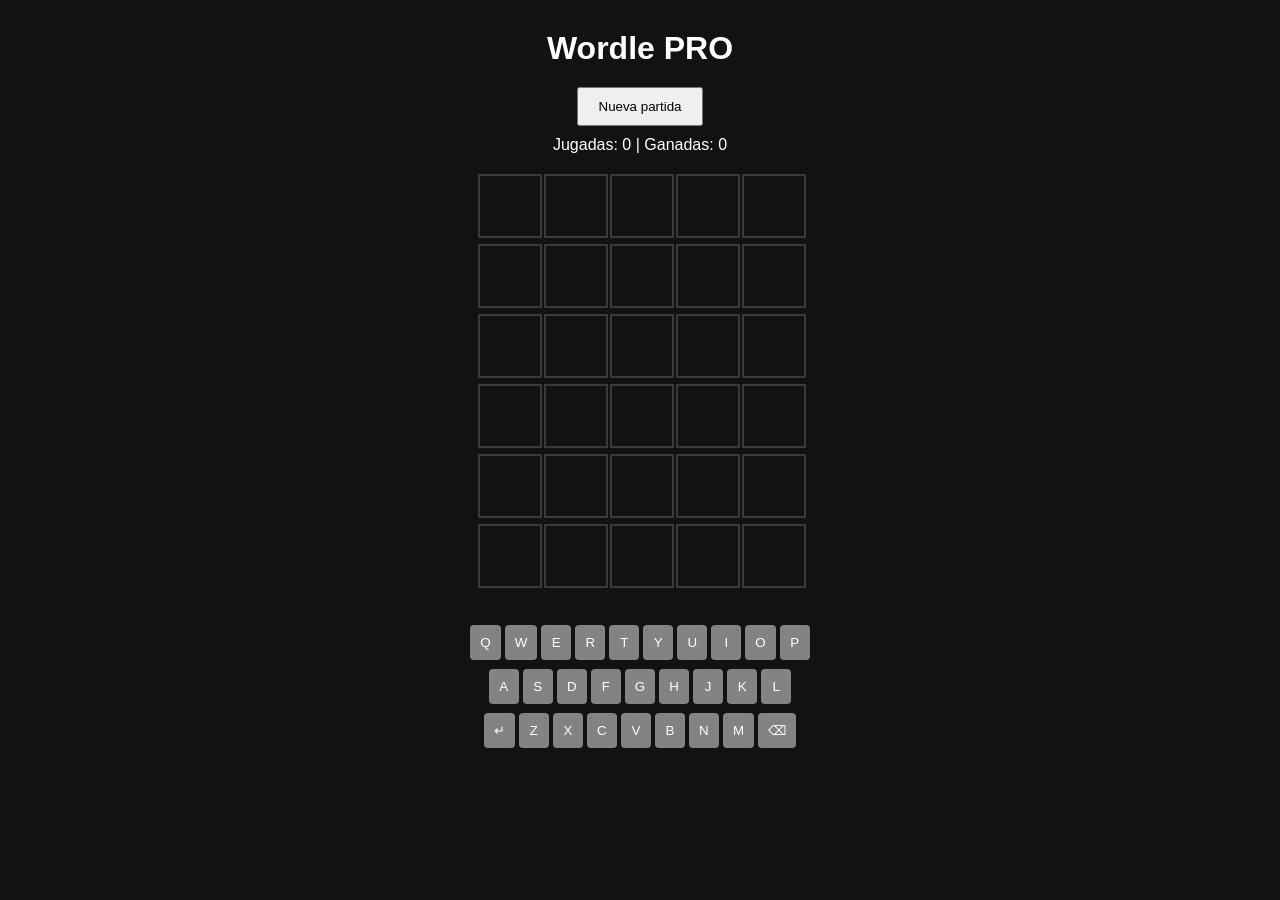
==== Proyecto wordle/index.html @ 148c25d2 "Add files via upload" ====
<!DOCTYPE html>
<html lang="es">
<head>
  <meta charset="UTF-8">
  <title>Wordle PRO</title>
  <style>
    body { font-family: Arial, sans-serif; background:#121213; color:white; display:flex; flex-direction:column; align-items:center; margin:0; padding:20px; }
    h1 { margin:10px; }

    #tablero { display:grid; grid-template-rows:repeat(6,1fr); gap:6px; margin:20px 0; }
    .fila { display:grid; grid-template-columns:repeat(5,60px); gap:6px; }

    .celda {
      width:60px; height:60px; border:2px solid #3a3a3c;
      display:flex; justify-content:center; align-items:center;
      font-size:2rem; font-weight:bold; text-transform:uppercase;
      transition: transform 0.3s;
    }

    .flip { transform: rotateX(360deg); }

    .verde { background:#6aaa64; border:none; }
    .amarillo { background:#c9b458; border:none; }
    .gris { background:#3a3a3c; border:none; }

    #teclado { margin-top:10px; }
    .fila-teclado { display:flex; justify-content:center; margin:5px; }

    .tecla {
      margin:2px; padding:10px; min-width:30px;
      background:#818384; border:none; border-radius:4px;
      color:white; cursor:pointer;
    }

    .tecla.verde { background:#6aaa64; }
    .tecla.amarillo { background:#c9b458; }
    .tecla.gris { background:#3a3a3c; }

    button { padding:10px 20px; margin:10px; cursor:pointer; }
  </style>
</head>
<body>

<h1>Wordle PRO</h1>
<button onclick="reiniciarJuego()">Nueva partida</button>
<div id="stats"></div>

<div id="tablero"></div>
<div id="teclado"></div>

<script>
let palabras = [];
let palabraSecreta = "";
let filaActual = 0;
let letraActual = 0;
let juegoActivo = true;

const tablero = document.getElementById("tablero");
const teclado = document.getElementById("teclado");

// --- ESTADÍSTICAS ---
let stats = JSON.parse(localStorage.getItem("wordleStats")) || { jugadas:0, ganadas:0 };
function actualizarStats() {
  document.getElementById("stats").innerText = `Jugadas: ${stats.jugadas} | Ganadas: ${stats.ganadas}`;
}

// --- CARGAR PALABRAS ---
async function cargarPalabras() {
  const res = await fetch("palabras_castellano_5_letras.json");
  palabras = await res.json();
}

// --- TABLERO ---
function crearTablero() {
  tablero.innerHTML = "";
  for (let i=0;i<6;i++){
    const fila = document.createElement("div");
    fila.className="fila";
    for (let j=0;j<5;j++){
      const celda = document.createElement("div");
      celda.className="celda";
      fila.appendChild(celda);
    }
    tablero.appendChild(fila);
  }
}

// --- TECLADO ---
function crearTeclado(){
  teclado.innerHTML="";
  const filas = [
    ["Q","W","E","R","T","Y","U","I","O","P"],
    ["A","S","D","F","G","H","J","K","L"],
    ["↵","Z","X","C","V","B","N","M","⌫"]
  ];

  filas.forEach(f=>{
    const fila = document.createElement("div");
    fila.className="fila-teclado";

    f.forEach(letra=>{
      const tecla = document.createElement("button");
      tecla.className="tecla";
      tecla.textContent = letra;
      tecla.id = "tecla-" + letra;

      tecla.onclick = ()=>{
        if(letra==="↵") enviarIntento();
        else if(letra==="⌫") borrarLetra();
        else escribirLetra(letra);
      };

      fila.appendChild(tecla);
    });

    teclado.appendChild(fila);
  });
}

// --- PINTAR TECLAS ---
function pintarTecla(letra, estado) {
  const tecla = document.getElementById("tecla-" + letra);
  if (!tecla) return;

  if (estado === "verde") {
    tecla.classList.remove("amarillo","gris");
    tecla.classList.add("verde");
  } else if (estado === "amarillo") {
    if (!tecla.classList.contains("verde")) {
      tecla.classList.remove("gris");
      tecla.classList.add("amarillo");
    }
  } else {
    if (!tecla.classList.contains("verde") && !tecla.classList.contains("amarillo")) {
      tecla.classList.add("gris");
    }
  }
}

// --- JUEGO ---
function elegirPalabra(){
  palabraSecreta = palabras[Math.floor(Math.random()*palabras.length)];
}

function reiniciarJuego(){
  location.reload();
}

function escribirLetra(letra){
  if(!juegoActivo||letraActual>=5) return;
  const fila = tablero.children[filaActual];
  fila.children[letraActual].textContent = letra;
  letraActual++;
}

function borrarLetra(){
  if(letraActual<=0) return;
  letraActual--;
  tablero.children[filaActual].children[letraActual].textContent="";
}

function enviarIntento(){
  if(letraActual<5) return;

  const fila = tablero.children[filaActual];
  let intento="";
  for(let i=0;i<5;i++) intento+=fila.children[i].textContent;

  if(!palabras.includes(intento)){
    alert("Palabra no válida");
    return;
  }

  comprobarIntento(intento,fila);

  if(intento===palabraSecreta){
    alert("¡Ganaste!");
    stats.jugadas++; stats.ganadas++;
    localStorage.setItem("wordleStats",JSON.stringify(stats));
    juegoActivo=false;
    actualizarStats();
    return;
  }

  filaActual++; letraActual=0;

  if(filaActual===6){
    alert("Perdiste: "+palabraSecreta);
    stats.jugadas++;
    localStorage.setItem("wordleStats",JSON.stringify(stats));
    juegoActivo=false;
    actualizarStats();
  }
}

function comprobarIntento(intento,fila){
  for(let i=0;i<5;i++){
    const letra=intento[i];
    const celda=fila.children[i];

    setTimeout(()=>{
      celda.classList.add("flip");

      if(letra===palabraSecreta[i]){
        celda.classList.add("verde");
        pintarTecla(letra,"verde");
      }
      else if(palabraSecreta.includes(letra)){
        celda.classList.add("amarillo");
        pintarTecla(letra,"amarillo");
      }
      else{
        celda.classList.add("gris");
        pintarTecla(letra,"gris");
      }

    }, i*300);
  }
}

// --- TECLADO FÍSICO ---
document.addEventListener("keydown",e=>{
  if(!juegoActivo) return;

  if(e.key==="Enter") enviarIntento();
  else if(e.key==="Backspace") borrarLetra();
  else if(/^[a-zA-ZñÑ]$/.test(e.key)) escribirLetra(e.key.toUpperCase());
});

// --- INICIO ---
async function iniciar(){
  await cargarPalabras();
  crearTablero(); crearTeclado(); elegirPalabra(); actualizarStats();
}

iniciar();
</script>

</body>
</html>
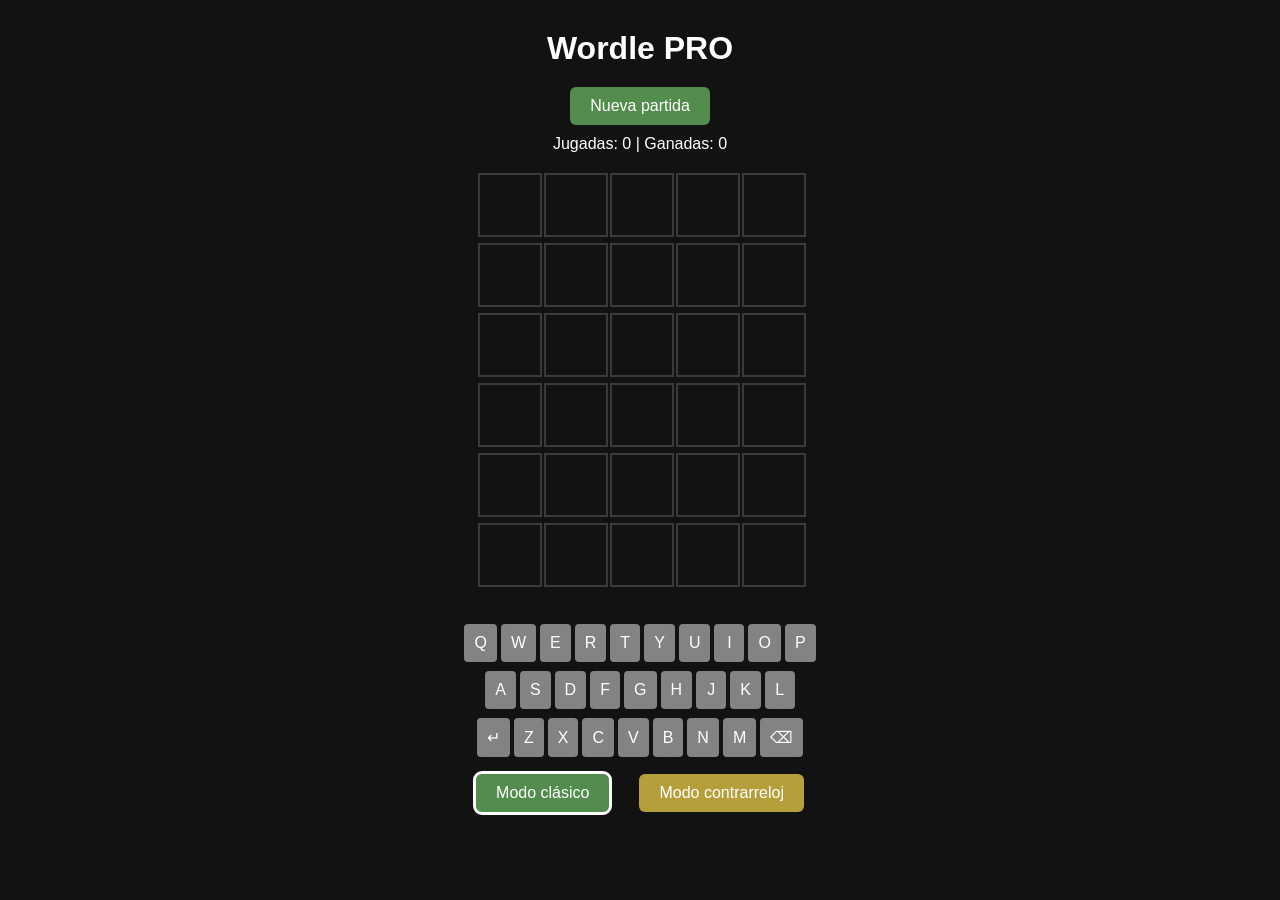
==== commit 88d78ba9: "Add files via upload" ====
--- a/Proyecto wordle/index.html
+++ b/Proyecto wordle/index.html
@@ -6,235 +6,48 @@
   <style>
     body { font-family: Arial, sans-serif; background:#121213; color:white; display:flex; flex-direction:column; align-items:center; margin:0; padding:20px; }
     h1 { margin:10px; }
-
     #tablero { display:grid; grid-template-rows:repeat(6,1fr); gap:6px; margin:20px 0; }
     .fila { display:grid; grid-template-columns:repeat(5,60px); gap:6px; }
-
     .celda {
       width:60px; height:60px; border:2px solid #3a3a3c;
       display:flex; justify-content:center; align-items:center;
       font-size:2rem; font-weight:bold; text-transform:uppercase;
       transition: transform 0.3s;
     }
-
     .flip { transform: rotateX(360deg); }
-
     .verde { background:#6aaa64; border:none; }
     .amarillo { background:#c9b458; border:none; }
     .gris { background:#3a3a3c; border:none; }
-
     #teclado { margin-top:10px; }
     .fila-teclado { display:flex; justify-content:center; margin:5px; }
-
     .tecla {
       margin:2px; padding:10px; min-width:30px;
       background:#818384; border:none; border-radius:4px;
       color:white; cursor:pointer;
     }
-
     .tecla.verde { background:#6aaa64; }
     .tecla.amarillo { background:#c9b458; }
     .tecla.gris { background:#3a3a3c; }
-
-    button { padding:10px 20px; margin:10px; cursor:pointer; }
+    button { padding:10px 20px; margin:10px; cursor:pointer; border:none; border-radius:6px; background:#538d4e; color:white; font-size:1rem; }
+    button:hover { opacity:0.9; }
+    #botones-modo { display:flex; gap:10px; }
+    #btn-clasico { background:#538d4e; }
+    #btn-contrarreloj { background:#b59f3b; }
+    #btn-clasico.activo { outline: 3px solid white; }
+    #btn-contrarreloj.activo { outline: 3px solid white; }
   </style>
 </head>
 <body>
-
 <h1>Wordle PRO</h1>
-<button onclick="reiniciarJuego()">Nueva partida</button>
+<button onclick="nuevaPartida()">Nueva partida</button>
 <div id="stats"></div>
-
 <div id="tablero"></div>
 <div id="teclado"></div>
-
-<script>
-let palabras = [];
-let palabraSecreta = "";
-let filaActual = 0;
-let letraActual = 0;
-let juegoActivo = true;
-
-const tablero = document.getElementById("tablero");
-const teclado = document.getElementById("teclado");
-
-// --- ESTADÍSTICAS ---
-let stats = JSON.parse(localStorage.getItem("wordleStats")) || { jugadas:0, ganadas:0 };
-function actualizarStats() {
-  document.getElementById("stats").innerText = `Jugadas: ${stats.jugadas} | Ganadas: ${stats.ganadas}`;
-}
-
-// --- CARGAR PALABRAS ---
-async function cargarPalabras() {
-  const res = await fetch("palabras_castellano_5_letras.json");
-  palabras = await res.json();
-}
-
-// --- TABLERO ---
-function crearTablero() {
-  tablero.innerHTML = "";
-  for (let i=0;i<6;i++){
-    const fila = document.createElement("div");
-    fila.className="fila";
-    for (let j=0;j<5;j++){
-      const celda = document.createElement("div");
-      celda.className="celda";
-      fila.appendChild(celda);
-    }
-    tablero.appendChild(fila);
-  }
-}
-
-// --- TECLADO ---
-function crearTeclado(){
-  teclado.innerHTML="";
-  const filas = [
-    ["Q","W","E","R","T","Y","U","I","O","P"],
-    ["A","S","D","F","G","H","J","K","L"],
-    ["↵","Z","X","C","V","B","N","M","⌫"]
-  ];
-
-  filas.forEach(f=>{
-    const fila = document.createElement("div");
-    fila.className="fila-teclado";
-
-    f.forEach(letra=>{
-      const tecla = document.createElement("button");
-      tecla.className="tecla";
-      tecla.textContent = letra;
-      tecla.id = "tecla-" + letra;
-
-      tecla.onclick = ()=>{
-        if(letra==="↵") enviarIntento();
-        else if(letra==="⌫") borrarLetra();
-        else escribirLetra(letra);
-      };
-
-      fila.appendChild(tecla);
-    });
-
-    teclado.appendChild(fila);
-  });
-}
-
-// --- PINTAR TECLAS ---
-function pintarTecla(letra, estado) {
-  const tecla = document.getElementById("tecla-" + letra);
-  if (!tecla) return;
-
-  if (estado === "verde") {
-    tecla.classList.remove("amarillo","gris");
-    tecla.classList.add("verde");
-  } else if (estado === "amarillo") {
-    if (!tecla.classList.contains("verde")) {
-      tecla.classList.remove("gris");
-      tecla.classList.add("amarillo");
-    }
-  } else {
-    if (!tecla.classList.contains("verde") && !tecla.classList.contains("amarillo")) {
-      tecla.classList.add("gris");
-    }
-  }
-}
-
-// --- JUEGO ---
-function elegirPalabra(){
-  palabraSecreta = palabras[Math.floor(Math.random()*palabras.length)];
-}
-
-function reiniciarJuego(){
-  location.reload();
-}
-
-function escribirLetra(letra){
-  if(!juegoActivo||letraActual>=5) return;
-  const fila = tablero.children[filaActual];
-  fila.children[letraActual].textContent = letra;
-  letraActual++;
-}
-
-function borrarLetra(){
-  if(letraActual<=0) return;
-  letraActual--;
-  tablero.children[filaActual].children[letraActual].textContent="";
-}
-
-function enviarIntento(){
-  if(letraActual<5) return;
-
-  const fila = tablero.children[filaActual];
-  let intento="";
-  for(let i=0;i<5;i++) intento+=fila.children[i].textContent;
-
-  if(!palabras.includes(intento)){
-    alert("Palabra no válida");
-    return;
-  }
-
-  comprobarIntento(intento,fila);
-
-  if(intento===palabraSecreta){
-    alert("¡Ganaste!");
-    stats.jugadas++; stats.ganadas++;
-    localStorage.setItem("wordleStats",JSON.stringify(stats));
-    juegoActivo=false;
-    actualizarStats();
-    return;
-  }
-
-  filaActual++; letraActual=0;
-
-  if(filaActual===6){
-    alert("Perdiste: "+palabraSecreta);
-    stats.jugadas++;
-    localStorage.setItem("wordleStats",JSON.stringify(stats));
-    juegoActivo=false;
-    actualizarStats();
-  }
-}
-
-function comprobarIntento(intento,fila){
-  for(let i=0;i<5;i++){
-    const letra=intento[i];
-    const celda=fila.children[i];
-
-    setTimeout(()=>{
-      celda.classList.add("flip");
-
-      if(letra===palabraSecreta[i]){
-        celda.classList.add("verde");
-        pintarTecla(letra,"verde");
-      }
-      else if(palabraSecreta.includes(letra)){
-        celda.classList.add("amarillo");
-        pintarTecla(letra,"amarillo");
-      }
-      else{
-        celda.classList.add("gris");
-        pintarTecla(letra,"gris");
-      }
-
-    }, i*300);
-  }
-}
-
-// --- TECLADO FÍSICO ---
-document.addEventListener("keydown",e=>{
-  if(!juegoActivo) return;
-
-  if(e.key==="Enter") enviarIntento();
-  else if(e.key==="Backspace") borrarLetra();
-  else if(/^[a-zA-ZñÑ]$/.test(e.key)) escribirLetra(e.key.toUpperCase());
-});
-
-// --- INICIO ---
-async function iniciar(){
-  await cargarPalabras();
-  crearTablero(); crearTeclado(); elegirPalabra(); actualizarStats();
-}
-
-iniciar();
-</script>
-
+<div id="botones-modo">
+  <button id="btn-clasico" onclick="activarModoClasico()">Modo clásico</button>
+  <button id="btn-contrarreloj" onclick="activarContrarreloj()">Modo contrarreloj</button>
+</div>
+<div id="timer"></div>
+<script src="script.js"></script>
 </body>
 </html>
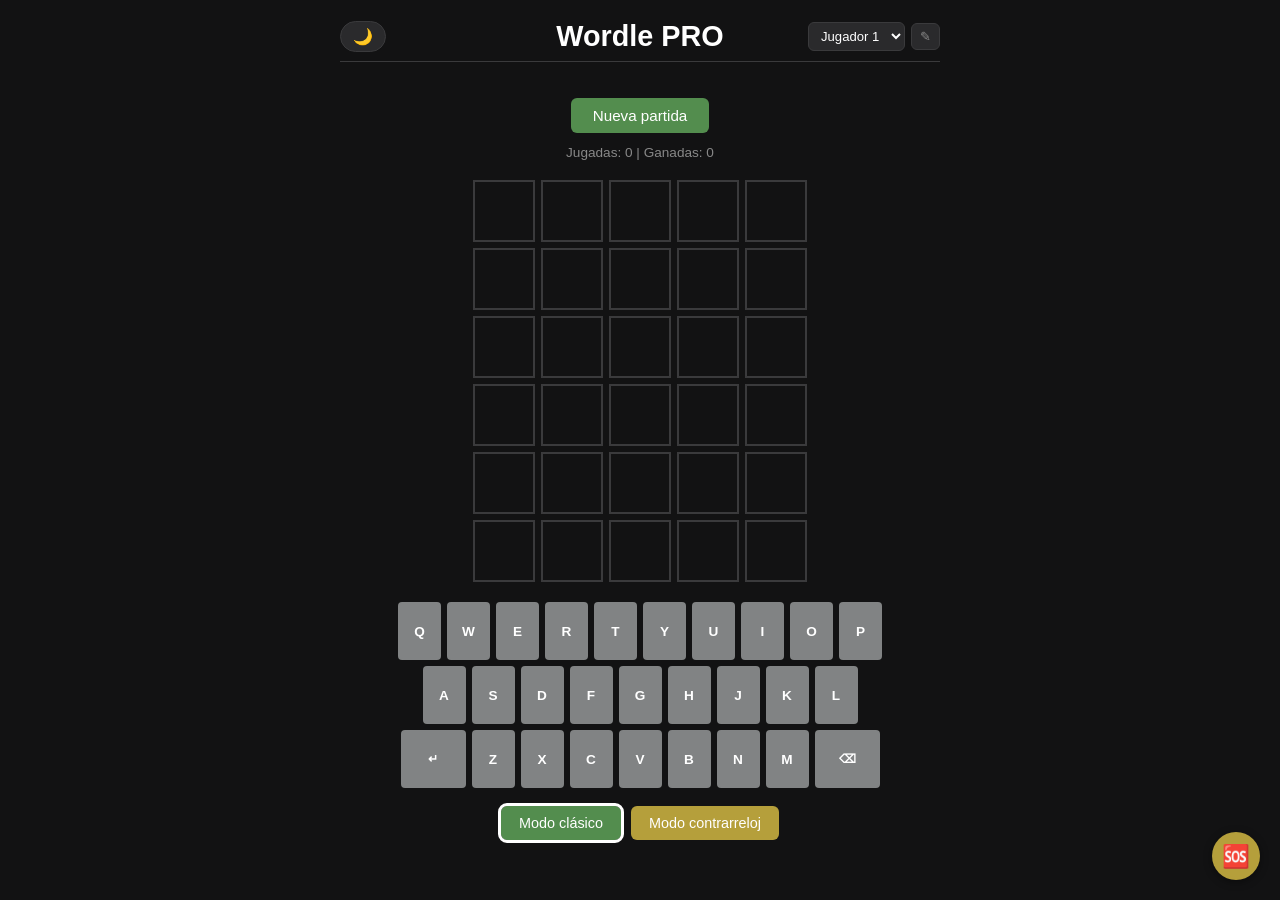
==== commit ff76ea65: "Add files via upload" ====
--- a/Proyecto wordle/index.html
+++ b/Proyecto wordle/index.html
@@ -1,53 +1,374 @@
 <!DOCTYPE html>
-<html lang="es">
+<html lang="es" data-tema="noche">
 <head>
   <meta charset="UTF-8">
+  <meta name="viewport" content="width=device-width, initial-scale=1.0">
   <title>Wordle PRO</title>
   <style>
-    body { font-family: Arial, sans-serif; background:#121213; color:white; display:flex; flex-direction:column; align-items:center; margin:0; padding:20px; }
-    h1 { margin:10px; }
-    #tablero { display:grid; grid-template-rows:repeat(6,1fr); gap:6px; margin:20px 0; }
-    .fila { display:grid; grid-template-columns:repeat(5,60px); gap:6px; }
+
+    /* ── Variables de tema ───────────────────────────────────────── */
+    :root {
+      --bg:          #121213;
+      --bg2:         #1a1a1b;
+      --texto:       #ffffff;
+      --texto-suave: #888888;
+      --borde:       #3a3a3c;
+      --tecla-bg:    #818384;
+      --btn-bg:      #2a2a2c;
+      --btn-hover:   #3a3a3c;
+    }
+
+    [data-tema="dia"] {
+      --bg:          #ebd9ce;
+      --bg2:         #ffffff;
+      --texto:       #121213;
+      --texto-suave: #666666;
+      --borde:       #3a3d41;
+      --tecla-bg:    #c5b7b3;
+      --btn-bg:      #e9e9e9;
+      --btn-hover:   #d3d6da;
+    }
+
+    /* ── Reset y base ────────────────────────────────────────────── */
+    *, *::before, *::after { box-sizing: border-box; margin: 0; padding: 0; }
+
+    body {
+      font-family: Arial, sans-serif;
+      background: var(--bg);
+      color: var(--texto);
+      display: flex;
+      flex-direction: column;
+      align-items: center;
+      min-height: 100vh;
+      padding: 12px 16px 24px;
+      transition: background 0.3s, color 0.3s;
+    }
+
+    /* ── Cabecera ────────────────────────────────────────────────── */
+    #cabecera {
+      width: 100%;
+      max-width: 600px;
+      display: grid;
+      grid-template-columns: 1fr auto 1fr;
+      align-items: center;
+      padding: 8px 0;
+      border-bottom: 1px solid var(--borde);
+      margin-bottom: 8px;
+      gap: 8px;
+    }
+
+    /* Botón tema — izquierda */
+    #btn-tema {
+      justify-self: start;
+      background: var(--btn-bg);
+      border: 1px solid var(--borde);
+      border-radius: 20px;
+      padding: 5px 12px;
+      cursor: pointer;
+      font-size: 1rem;
+      color: var(--texto);
+      transition: background 0.3s, border-color 0.3s;
+      white-space: nowrap;
+    }
+    #btn-tema:hover { background: var(--btn-hover); opacity: 1; }
+
+    /* Título — centro */
+    h1 {
+      justify-self: center;
+      font-size: clamp(1.2rem, 5vw, 1.8rem);
+      white-space: nowrap;
+    }
+
+    /* Selector perfil — derecha */
+    #perfil-wrapper {
+      justify-self: end;
+      display: flex;
+      align-items: center;
+      gap: 6px;
+    }
+
+    #perfil-select {
+      background: var(--btn-bg);
+      border: 1px solid var(--borde);
+      border-radius: 6px;
+      color: var(--texto);
+      padding: 5px 8px;
+      font-size: 0.82rem;
+      cursor: pointer;
+      max-width: 110px;
+      transition: background 0.3s, color 0.3s, border-color 0.3s;
+    }
+    #perfil-select option { background: var(--btn-bg); color: var(--texto); }
+
+    #btn-editar-perfil {
+      background: var(--btn-bg);
+      border: 1px solid var(--borde);
+      border-radius: 6px;
+      color: var(--texto-suave);
+      padding: 5px 8px;
+      font-size: 0.82rem;
+      cursor: pointer;
+      white-space: nowrap;
+      transition: background 0.3s, color 0.3s;
+      margin: 0;
+    }
+    #btn-editar-perfil:hover { background: var(--btn-hover); color: var(--texto); opacity: 1; }
+
+    /* ── Estado validación ───────────────────────────────────────── */
+    #ia-estado {
+      font-size: 0.78rem;
+      color: var(--texto-suave);
+      height: 16px;
+      margin: 4px 0;
+      text-align: center;
+    }
+
+    /* ── Stats ───────────────────────────────────────────────────── */
+    #stats {
+      font-size: 0.85rem;
+      color: var(--texto-suave);
+      margin: 4px 0 8px;
+      text-align: center;
+    }
+
+    /* ── Botón nueva partida ─────────────────────────────────────── */
+    #btn-nueva {
+      background: #538d4e;
+      color: white;
+      border: none;
+      border-radius: 6px;
+      padding: 9px 22px;
+      font-size: 0.95rem;
+      cursor: pointer;
+      margin: 4px 0 8px;
+      transition: opacity 0.2s;
+    }
+    #btn-nueva:hover { opacity: 0.88; }
+
+    /* ── Tablero ─────────────────────────────────────────────────── */
+    #tablero {
+      display: grid;
+      grid-template-rows: repeat(6, 1fr);
+      gap: clamp(4px, 1.2vw, 6px);
+      margin: 12px 0;
+    }
+
+    .fila {
+      display: grid;
+      grid-template-columns: repeat(5, var(--celda));
+      gap: clamp(4px, 1.2vw, 6px);
+    }
+
+    /* Tamaño de celda fluido */
+    :root { --celda: clamp(44px, 12vw, 62px); }
+
     .celda {
-      width:60px; height:60px; border:2px solid #3a3a3c;
-      display:flex; justify-content:center; align-items:center;
-      font-size:2rem; font-weight:bold; text-transform:uppercase;
-      transition: transform 0.3s;
-    }
+      width:  var(--celda);
+      height: var(--celda);
+      border: 2px solid var(--borde);
+      display: flex;
+      justify-content: center;
+      align-items: center;
+      font-size: clamp(1.3rem, 5vw, 2rem);
+      font-weight: bold;
+      text-transform: uppercase;
+      transition: transform 0.3s, border-color 0.3s;
+      color: var(--texto);
+      background: transparent;
+    }
+
     .flip { transform: rotateX(360deg); }
-    .verde { background:#6aaa64; border:none; }
-    .amarillo { background:#c9b458; border:none; }
-    .gris { background:#3a3a3c; border:none; }
-    #teclado { margin-top:10px; }
-    .fila-teclado { display:flex; justify-content:center; margin:5px; }
+
+    .verde    { background: #6aaa64 !important; border-color: #6aaa64 !important; color: #fff !important; }
+    .amarillo { background: #c9b458 !important; border-color: #c9b458 !important; color: #fff !important; }
+    .gris     { background: #787c7e !important; border-color: #787c7e !important; color: #fff !important; }
+
+    /* ── Teclado ─────────────────────────────────────────────────── */
+    #teclado { margin-top: 8px; width: 100%; max-width: 500px; }
+
+    .fila-teclado {
+      display: flex;
+      justify-content: center;
+      gap: clamp(3px, 1vw, 6px);
+      margin-bottom: clamp(3px, 1vw, 6px);
+    }
+
     .tecla {
-      margin:2px; padding:10px; min-width:30px;
-      background:#818384; border:none; border-radius:4px;
-      color:white; cursor:pointer;
-    }
-    .tecla.verde { background:#6aaa64; }
-    .tecla.amarillo { background:#c9b458; }
-    .tecla.gris { background:#3a3a3c; }
-    button { padding:10px 20px; margin:10px; cursor:pointer; border:none; border-radius:6px; background:#538d4e; color:white; font-size:1rem; }
-    button:hover { opacity:0.9; }
-    #botones-modo { display:flex; gap:10px; }
-    #btn-clasico { background:#538d4e; }
-    #btn-contrarreloj { background:#b59f3b; }
-    #btn-clasico.activo { outline: 3px solid white; }
-    #btn-contrarreloj.activo { outline: 3px solid white; }
+      flex: 1;
+      max-width: clamp(28px, 8vw, 43px);
+      height: clamp(44px, 10vw, 58px);
+      background: var(--tecla-bg);
+      border: none;
+      border-radius: 4px;
+      color: var(--texto);
+      font-size: clamp(0.65rem, 2.5vw, 0.85rem);
+      font-weight: bold;
+      cursor: pointer;
+      padding: 0;
+      transition: background 0.3s, color 0.3s;
+      display: flex;
+      align-items: center;
+      justify-content: center;
+    }
+
+    /* Teclas anchas: Enter y Borrar */
+    .tecla-ancha {
+      max-width: clamp(42px, 11vw, 65px);
+      font-size: clamp(0.55rem, 2vw, 0.75rem);
+    }
+
+    .tecla.verde    { background: #6aaa64; color: white; }
+    .tecla.amarillo { background: #c9b458; color: white; }
+    .tecla.gris     { background: #787c7e; color: white; }
+
+    /* ── Botones de modo ─────────────────────────────────────────── */
+    #botones-modo {
+      display: flex;
+      gap: 10px;
+      margin: 12px 0 4px;
+      flex-wrap: wrap;
+      justify-content: center;
+    }
+
+    .btn-modo {
+      border: none;
+      border-radius: 6px;
+      padding: 9px 18px;
+      font-size: 0.9rem;
+      cursor: pointer;
+      color: white;
+      transition: opacity 0.2s;
+      margin: 0;
+    }
+    .btn-modo:hover { opacity: 0.88; }
+    #btn-clasico      { background: #538d4e; }
+    #btn-contrarreloj { background: #b59f3b; }
+    #btn-clasico.activo      { outline: 3px solid var(--texto); }
+    #btn-contrarreloj.activo { outline: 3px solid var(--texto); }
+
+    /* ── Timer ───────────────────────────────────────────────────── */
+    #timer {
+      font-size: 1rem;
+      font-weight: bold;
+      margin-top: 6px;
+      text-align: center;
+      min-height: 24px;
+    }
+
+    /* ── Chuleta ─────────────────────────────────────────────────── */
+    #chuleta-wrapper {
+      position: fixed;
+      bottom: 20px;
+      right: 20px;
+      display: flex;
+      flex-direction: column;
+      align-items: flex-end;
+      gap: 8px;
+      z-index: 500;
+    }
+
+    #chuleta-panel {
+      display: none;
+      background: var(--bg2);
+      border: 1px solid var(--borde);
+      border-radius: 10px;
+      padding: 14px 20px;
+      text-align: center;
+      box-shadow: 0 4px 16px rgba(0,0,0,0.4);
+      animation: fadeIn 0.2s ease;
+    }
+
+    #chuleta-panel p {
+      font-size: 0.75rem;
+      color: var(--texto-suave);
+      margin-bottom: 6px;
+    }
+
+    #chuleta-palabra {
+      font-size: 1.6rem;
+      font-weight: bold;
+      letter-spacing: 6px;
+      color: #c9b458;
+      text-transform: uppercase;
+    }
+
+    #chuleta-panel.visible { display: block; }
+
+    #btn-chuleta {
+      background: #b59f3b;
+      border: none;
+      border-radius: 50%;
+      width: 48px;
+      height: 48px;
+      font-size: 1.4rem;
+      cursor: pointer;
+      color: white;
+      box-shadow: 0 2px 8px rgba(0,0,0,0.4);
+      display: flex;
+      align-items: center;
+      justify-content: center;
+      margin: 0;
+      padding: 0;
+      transition: transform 0.2s, opacity 0.2s;
+    }
+    #btn-chuleta:hover { transform: scale(1.1); opacity: 1; }
+
+    @keyframes fadeIn {
+      from { opacity: 0; transform: translateY(6px); }
+      to   { opacity: 1; transform: translateY(0); }
+    }
+
+    /* ── Responsive: móvil pequeño (<360px) ─────────────────────── */
+    @media (max-width: 360px) {
+      :root { --celda: 44px; }
+      .tecla { max-width: 26px; height: 42px; }
+      .tecla-ancha { max-width: 40px; }
+      h1 { font-size: 1.1rem; }
+    }
+
+    /* ── Responsive: tablet/desktop ─────────────────────────────── */
+    @media (min-width: 600px) {
+      :root { --celda: 62px; }
+      .tecla { max-width: 43px; height: 58px; }
+      .tecla-ancha { max-width: 65px; }
+    }
+
   </style>
 </head>
 <body>
-<h1>Wordle PRO</h1>
-<button onclick="nuevaPartida()">Nueva partida</button>
-<div id="stats"></div>
-<div id="tablero"></div>
-<div id="teclado"></div>
-<div id="botones-modo">
-  <button id="btn-clasico" onclick="activarModoClasico()">Modo clásico</button>
-  <button id="btn-contrarreloj" onclick="activarContrarreloj()">Modo contrarreloj</button>
-</div>
-<div id="timer"></div>
-<script src="script.js"></script>
+
+  <!-- Cabecera: tema | título | perfil -->
+  <header id="cabecera">
+    <button id="btn-tema" onclick="toggleTema()">🌙</button>
+    <h1>Wordle PRO</h1>
+    <div id="perfil-wrapper">
+      <select id="perfil-select" onchange="seleccionarPerfil(this.value)"></select>
+      <button id="btn-editar-perfil" onclick="editarNombrePerfil()">✎</button>
+    </div>
+  </header>
+
+  <div id="ia-estado"></div>
+  <button id="btn-nueva" onclick="nuevaPartida()">Nueva partida</button>
+  <div id="stats"></div>
+
+  <div id="tablero"></div>
+  <div id="teclado"></div>
+
+  <div id="botones-modo">
+    <button id="btn-clasico"      class="btn-modo" onclick="activarModoClasico()">Modo clásico</button>
+    <button id="btn-contrarreloj" class="btn-modo" onclick="activarContrarreloj()">Modo contrarreloj</button>
+  </div>
+  <div id="timer"></div>
+
+  <!-- Chuleta: botón fijo abajo a la derecha -->
+  <div id="chuleta-wrapper">
+    <div id="chuleta-panel">
+      <p>Palabra secreta</p>
+      <div id="chuleta-palabra">—</div>
+    </div>
+    <button id="btn-chuleta" onclick="toggleChuleta()" title="Ver palabra secreta">🆘</button>
+  </div>
+
+  <script src="script.js"></script>
 </body>
 </html>
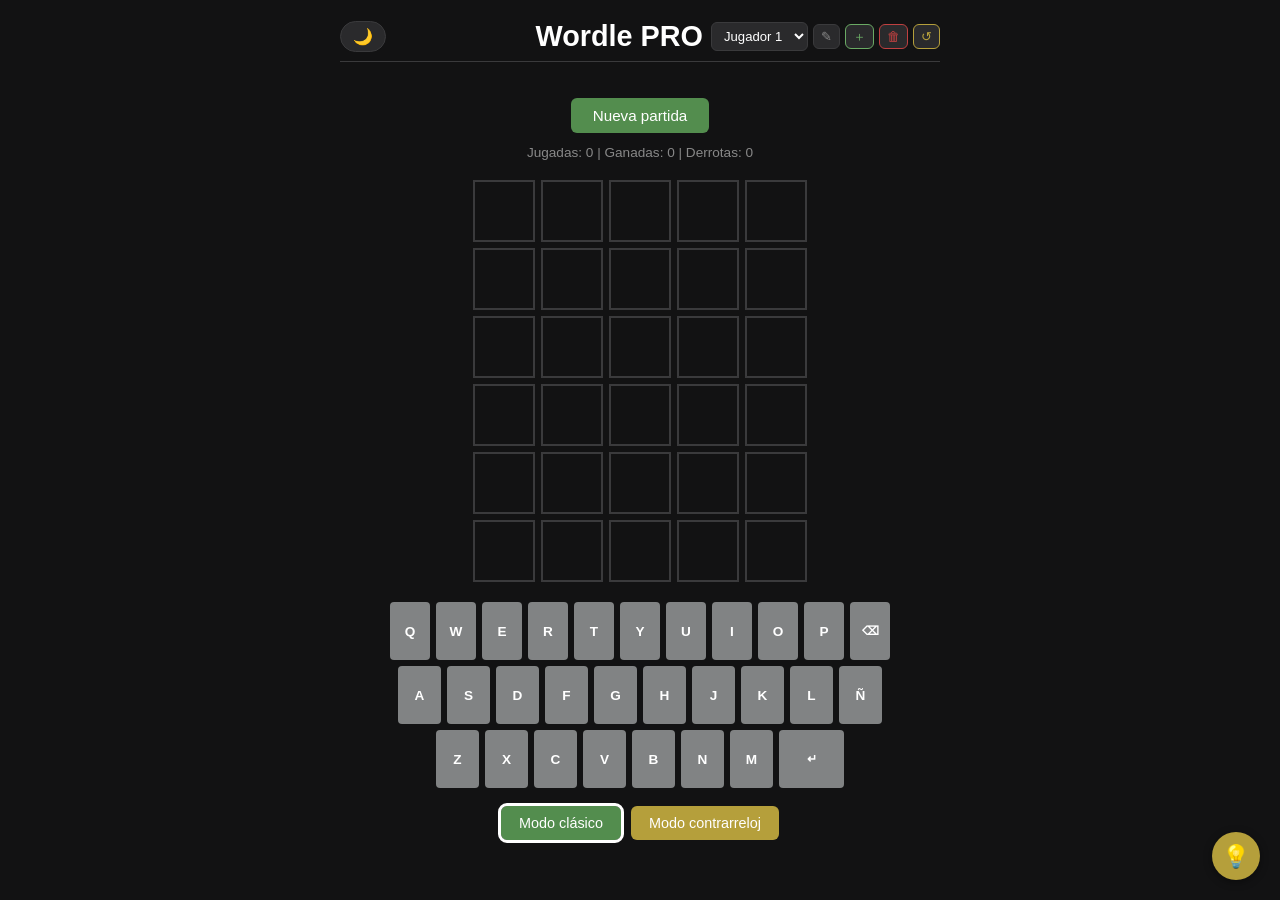
==== commit d7ee26bf: "Add files via upload" ====
--- a/Proyecto wordle/index.html
+++ b/Proyecto wordle/index.html
@@ -19,12 +19,12 @@
     }
 
     [data-tema="dia"] {
-      --bg:          #ebd9ce;
+      --bg:          #f9f9f9;
       --bg2:         #ffffff;
       --texto:       #121213;
       --texto-suave: #666666;
-      --borde:       #3a3d41;
-      --tecla-bg:    #c5b7b3;
+      --borde:       #d3d6da;
+      --tecla-bg:    #d3d6da;
       --btn-bg:      #e9e9e9;
       --btn-hover:   #d3d6da;
     }
@@ -57,7 +57,6 @@
       gap: 8px;
     }
 
-    /* Botón tema — izquierda */
     #btn-tema {
       justify-self: start;
       background: var(--btn-bg);
@@ -72,19 +71,18 @@
     }
     #btn-tema:hover { background: var(--btn-hover); opacity: 1; }
 
-    /* Título — centro */
     h1 {
       justify-self: center;
       font-size: clamp(1.2rem, 5vw, 1.8rem);
       white-space: nowrap;
     }
 
-    /* Selector perfil — derecha */
+    /* ── Selector de perfil (derecha) ────────────────────────────── */
     #perfil-wrapper {
       justify-self: end;
       display: flex;
       align-items: center;
-      gap: 6px;
+      gap: 5px;
     }
 
     #perfil-select {
@@ -100,19 +98,27 @@
     }
     #perfil-select option { background: var(--btn-bg); color: var(--texto); }
 
-    #btn-editar-perfil {
+    /* Botones pequeños de gestión de perfil */
+    .btn-perfil {
       background: var(--btn-bg);
       border: 1px solid var(--borde);
       border-radius: 6px;
       color: var(--texto-suave);
-      padding: 5px 8px;
+      padding: 5px 7px;
       font-size: 0.82rem;
       cursor: pointer;
       white-space: nowrap;
       transition: background 0.3s, color 0.3s;
       margin: 0;
-    }
-    #btn-editar-perfil:hover { background: var(--btn-hover); color: var(--texto); opacity: 1; }
+      line-height: 1;
+    }
+    .btn-perfil:hover        { background: var(--btn-hover); color: var(--texto); opacity: 1; }
+    .btn-perfil.btn-crear    { color: #6aaa64; border-color: #6aaa64; }
+    .btn-perfil.btn-crear:hover { background: #6aaa64; color: white; }
+    .btn-perfil.btn-borrar   { color: #c04040; border-color: #c04040; }
+    .btn-perfil.btn-borrar:hover { background: #c04040; color: white; }
+    .btn-perfil.btn-reiniciar { color: #b59f3b; border-color: #b59f3b; }
+    .btn-perfil.btn-reiniciar:hover { background: #b59f3b; color: white; }
 
     /* ── Estado validación ───────────────────────────────────────── */
     #ia-estado {
@@ -159,7 +165,6 @@
       gap: clamp(4px, 1.2vw, 6px);
     }
 
-    /* Tamaño de celda fluido */
     :root { --celda: clamp(44px, 12vw, 62px); }
 
     .celda {
@@ -211,11 +216,7 @@
       justify-content: center;
     }
 
-    /* Teclas anchas: Enter y Borrar */
-    .tecla-ancha {
-      max-width: clamp(42px, 11vw, 65px);
-      font-size: clamp(0.55rem, 2vw, 0.75rem);
-    }
+    .tecla-ancha { max-width: clamp(42px, 11vw, 65px); font-size: clamp(0.55rem, 2vw, 0.75rem); }
 
     .tecla.verde    { background: #6aaa64; color: white; }
     .tecla.amarillo { background: #c9b458; color: white; }
@@ -318,15 +319,15 @@
       to   { opacity: 1; transform: translateY(0); }
     }
 
-    /* ── Responsive: móvil pequeño (<360px) ─────────────────────── */
+    /* ── Responsive ──────────────────────────────────────────────── */
     @media (max-width: 360px) {
       :root { --celda: 44px; }
       .tecla { max-width: 26px; height: 42px; }
       .tecla-ancha { max-width: 40px; }
       h1 { font-size: 1.1rem; }
-    }
-
-    /* ── Responsive: tablet/desktop ─────────────────────────────── */
+      .btn-perfil { padding: 4px 5px; font-size: 0.75rem; }
+    }
+
     @media (min-width: 600px) {
       :root { --celda: 62px; }
       .tecla { max-width: 43px; height: 58px; }
@@ -343,7 +344,10 @@
     <h1>Wordle PRO</h1>
     <div id="perfil-wrapper">
       <select id="perfil-select" onchange="seleccionarPerfil(this.value)"></select>
-      <button id="btn-editar-perfil" onclick="editarNombrePerfil()">✎</button>
+      <button class="btn-perfil" onclick="editarNombrePerfil()" title="Editar nombre">✎</button>
+      <button class="btn-perfil btn-crear"    onclick="crearPerfil()"    title="Nuevo perfil">＋</button>
+      <button class="btn-perfil btn-borrar"   onclick="borrarPerfil()"   title="Borrar perfil">🗑</button>
+      <button class="btn-perfil btn-reiniciar" onclick="reiniciarStats()" title="Reiniciar estadísticas">↺</button>
     </div>
   </header>
 
@@ -360,13 +364,13 @@
   </div>
   <div id="timer"></div>
 
-  <!-- Chuleta: botón fijo abajo a la derecha -->
+  <!-- Chuleta -->
   <div id="chuleta-wrapper">
     <div id="chuleta-panel">
       <p>Palabra secreta</p>
       <div id="chuleta-palabra">—</div>
     </div>
-    <button id="btn-chuleta" onclick="toggleChuleta()" title="Ver palabra secreta">🆘</button>
+    <button id="btn-chuleta" onclick="toggleChuleta()" title="Ver palabra secreta">💡</button>
   </div>
 
   <script src="script.js"></script>
